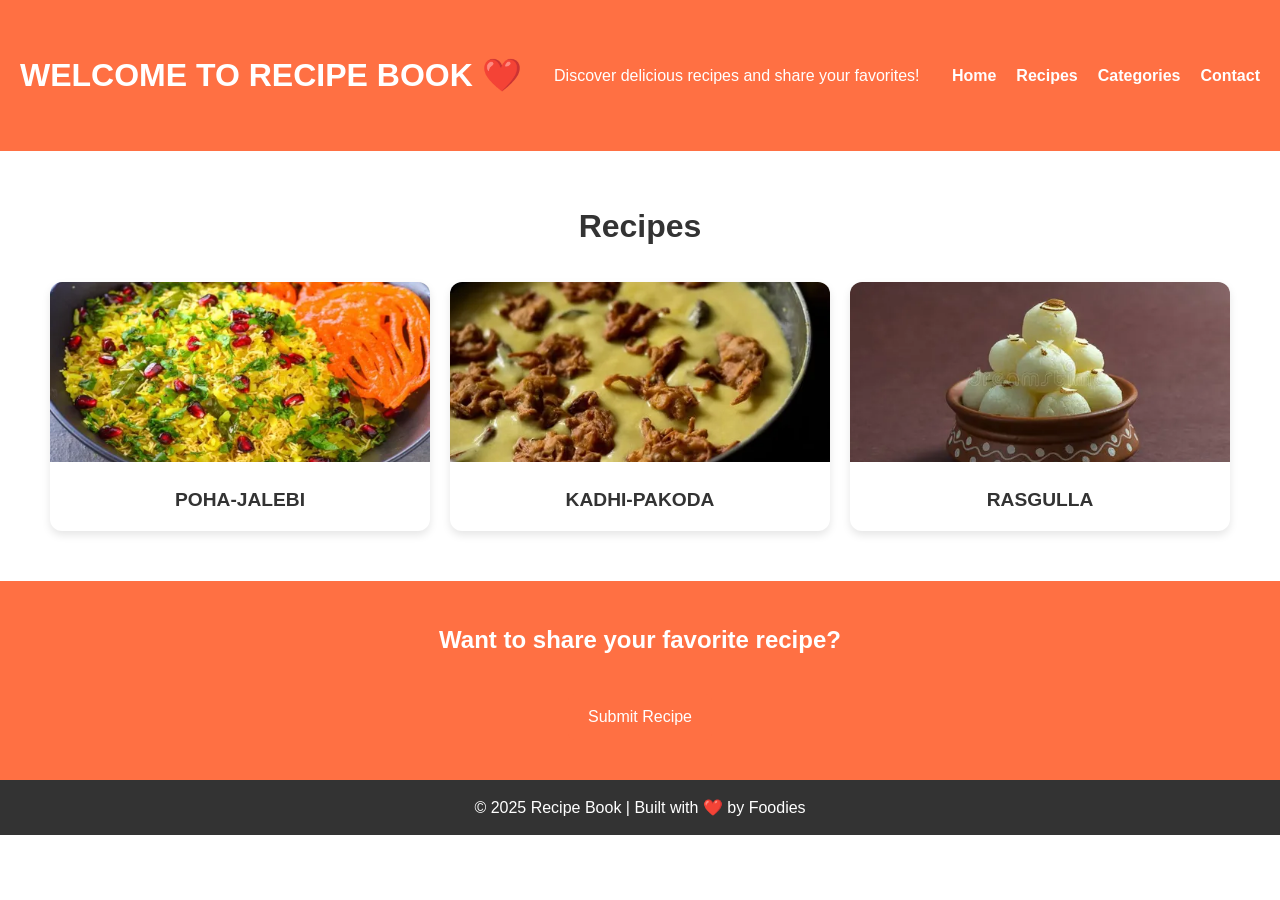
==== index.html @ 657addf2 "first commit" ====
<!DOCTYPE html>
<html lang="en">
<head>
    <meta charset="UTF-8">
    <meta name="viewport" content="width=device-width, initial-scale=1.0">
    <title>RECIPE BOOK</title>
    <link rel="stylesheet" href="style.css">
</head>
<body>
    <header>
        <h1>WELCOME TO RECIPE BOOK ❤️</h1>
        <p>Discover delicious recipes and share your favorites!</p>
        <nav>
            <ul>
                <li><a href="./index.html">Home</a></li>
                <li><a href="./recipes.html">Recipes</a></li>
                <li><a href="./categories.html">Categories</a></li>
                <li><a href="./contact.html">Contact</a></li>
            </ul>
        </nav>
    </header>
    
    <section class="features">
        <h2> Recipes</h2>
        <div class="grid">
        <div class="card">
            <a href="./recipes.html"><img src="poha-jalebi-.webp" alt="POHA-JALEBI"></a>
            
            <h3>POHA-JALEBI</h3>
        </div>
        <div class="card">
            <a href="./recipes.html"><img src="punjabi-kadhi.webp" alt="KADHI-PAKODA"></a>
            <h3>KADHI-PAKODA</h3>
        </div>
        <div class="card">
            <a href="./recipes.html"><img src="rasgulla.webp" alt="RASGULLA"></a>
            
            <h3>RASGULLA</h3>
        </div>
        </div>
    </section>

    
    <section class="cta">
        <h2>Want to share your favorite recipe?</h2>
        <a href="submit.html" class="btn">Submit Recipe</a>
    </section>



    <footer>
        <p>© 2025 Recipe Book | Built with ❤️ by Foodies</p>
    </footer>
</body>
</html>
---- style.css ----
* {
    margin: 0;
    padding: 0;
    box-sizing: border-box;
}

body {
    font-family: 'Segoe UI', sans-serif;
    line-height: 1.6;
    color: #333;
}

header {
    background: #ff7043;
    padding: 50px 20px;
    display: flex;
    justify-content: space-between;
    align-items: center;
    color: white;
}
header h1 {
    font-size: 2rem;
}

nav ul {
    list-style: none;
    display: flex;
    gap: 20px;
}

nav a {
    color: white;
    text-decoration: none;
     font-weight: bold;
     transition: 0.3s;
}

nav a:hover {
  text-decoration: underline;
}
.features {
    padding: 50px;
    text-align: center;
}

.features h2 {
    font-size: 2rem;
    margin-bottom: 30px;
}

.grid {
    display: grid;
    grid-template-columns: repeat(auto-fit, minmax(250px, 1fr));
    gap: 20px;
}

.card {
    background: #fff;
    border-radius: 12px;
    box-shadow: 0 4px 8px rgba(0,0,0,0.1);
    overflow: hidden;
    transition: transform 0.3s;
}

.card:hover {
    transform: translateY(-5px);
}

.card img {
    width: 100%;
    height: 180px;
    object-fit: cover;
}

.card h3 {
    margin: 15px;
    font-size: 1.2rem;
}
.cta {
    background: #ff7043;
    color: white;
    padding: 40px;
    text-align: center; 
}

.cta h2 {
    margin-bottom: 15px;
}

.btn {
    display: inline-block;
    margin-top: 20px;
    padding: 10px 20px;
    background: #ff7043;
    color: white;
    border-radius: 6px;
    text-decoration: none;
    transition: 0.3s;
}

footer {
    background: #333;
    color: white;
    padding: 15px;
    text-align: center;
}
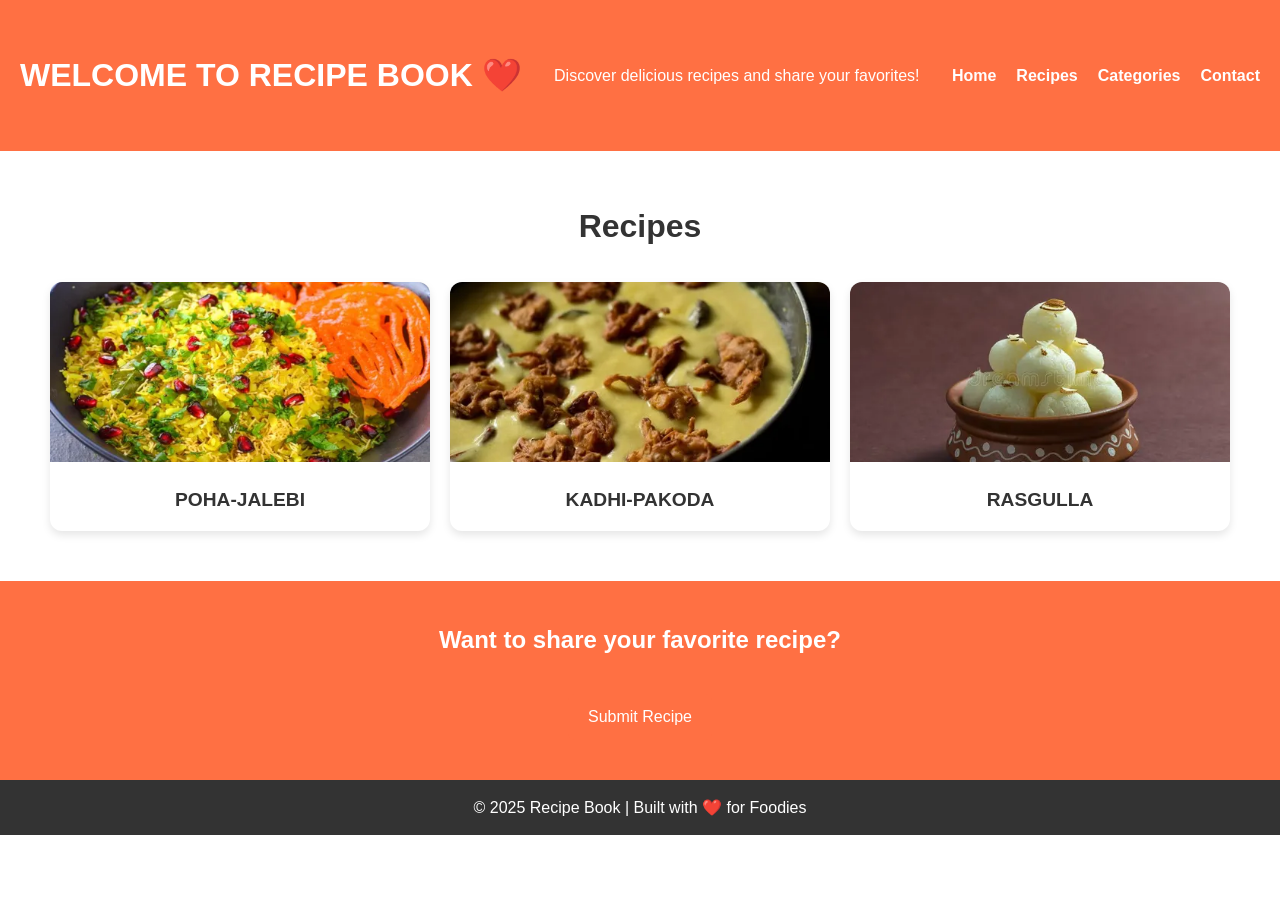
==== commit 87b23eda: "improvement in UI" ====
--- a/index.html
+++ b/index.html
@@ -49,7 +49,7 @@
 
 
     <footer>
-        <p>© 2025 Recipe Book | Built with ❤️ by Foodies</p>
+        <p>© 2025 Recipe Book | Built with ❤️ for Foodies</p>
     </footer>
 </body>
 </html>
--- a/style.css
+++ b/style.css
@@ -98,9 +98,151 @@
     transition: 0.3s;
 }
 
+/* Category Styles */
+.category {
+    margin: 20px;
+    border-radius: 10px;
+    overflow: hidden;
+    box-shadow: 0 4px 8px rgba(0,0,0,0.15);
+    transition: all 0.3s ease;
+    cursor: pointer;
+}
+
+.category:hover {
+    transform: translateY(-5px);
+    box-shadow: 0 8px 16px rgba(0,0,0,0.2);
+}
+
+.category-title {
+    padding: 20px;
+    font-size: 1.5rem;
+    font-weight: bold;
+    color: white;
+    text-align: center;
+    transition: 0.3s;
+}
+
+.category.italian .category-title {
+    background: linear-gradient(135deg, #ff7043 0%, #ff5722 100%);
+}
+
+.category.indian .category-title {
+    background: linear-gradient(135deg, #ff9800 0%, #f57c00 100%);
+}
+
+.category.mexican .category-title {
+    background: linear-gradient(135deg, #e91e63 0%, #c2185b 100%);
+}
+
+.category.chinese .category-title {
+    background: linear-gradient(135deg, #f44336 0%, #d32f2f 100%);
+}
+
+.dish-list {
+    display: grid;
+    grid-template-columns: repeat(auto-fit, minmax(150px, 1fr));
+    gap: 10px;
+    padding: 20px;
+    background: #f5f5f5;
+    max-height: 0;
+    overflow: hidden;
+    transition: max-height 0.3s ease;
+}
+
+.category.active .dish-list {
+    max-height: 500px;
+}
+
+.dish {
+    padding: 15px;
+    background: white;
+    border-radius: 8px;
+    text-align: center;
+    font-weight: 500;
+    cursor: pointer;
+    border-left: 4px solid #ff7043;
+    transition: all 0.3s ease;
+}
+
+.category.indian .dish {
+    border-left-color: #ff9800;
+}
+
+.category.mexican .dish {
+    border-left-color: #e91e63;
+}
+
+.category.chinese .dish {
+    border-left-color: #f44336;
+}
+
+.dish:hover {
+    background: #f0f0f0;
+    transform: translateX(5px);
+}
+
+#recipe-container {
+    margin: 30px;
+    padding: 20px;
+    background: #fafafa;
+    border-radius: 10px;
+    box-shadow: 0 2px 4px rgba(0,0,0,0.1);
+}
+
+#recipe-container h2 {
+    color: #ff7043;
+    margin-bottom: 15px;
+}
+
+#recipe-container h3 {
+    color: #f57c00;
+    margin-top: 15px;
+    margin-bottom: 10px;
+}
+
+#recipe-container p {
+    line-height: 1.8;
+    color: #555;
+}
+
 footer {
     background: #333;
     color: white;
     padding: 15px;
     text-align: center;
+}
+
+.category {
+    width: 300px;
+    background: white;
+    border-radius: 12px;
+    padding: 15px;
+    margin: 10px;
+    box-shadow: 0 2px 8px rgba(0,0,0,0.1);
+    cursor: pointer;
+    transition: 0.3s;
+}
+
+.category:hover {
+    transform: scale(1.02);
+}
+
+.dish-list {
+    display: none;
+    margin-top: 15px;
+}
+
+.category.active .dish-list {
+    display: block;
+}
+
+.dish {
+    padding: 10px;
+    margin: 5px 0;
+    background: #f4f4f4;
+    border-radius: 8px;
+}
+
+.dish:hover {
+    background: #ddd;
 }
